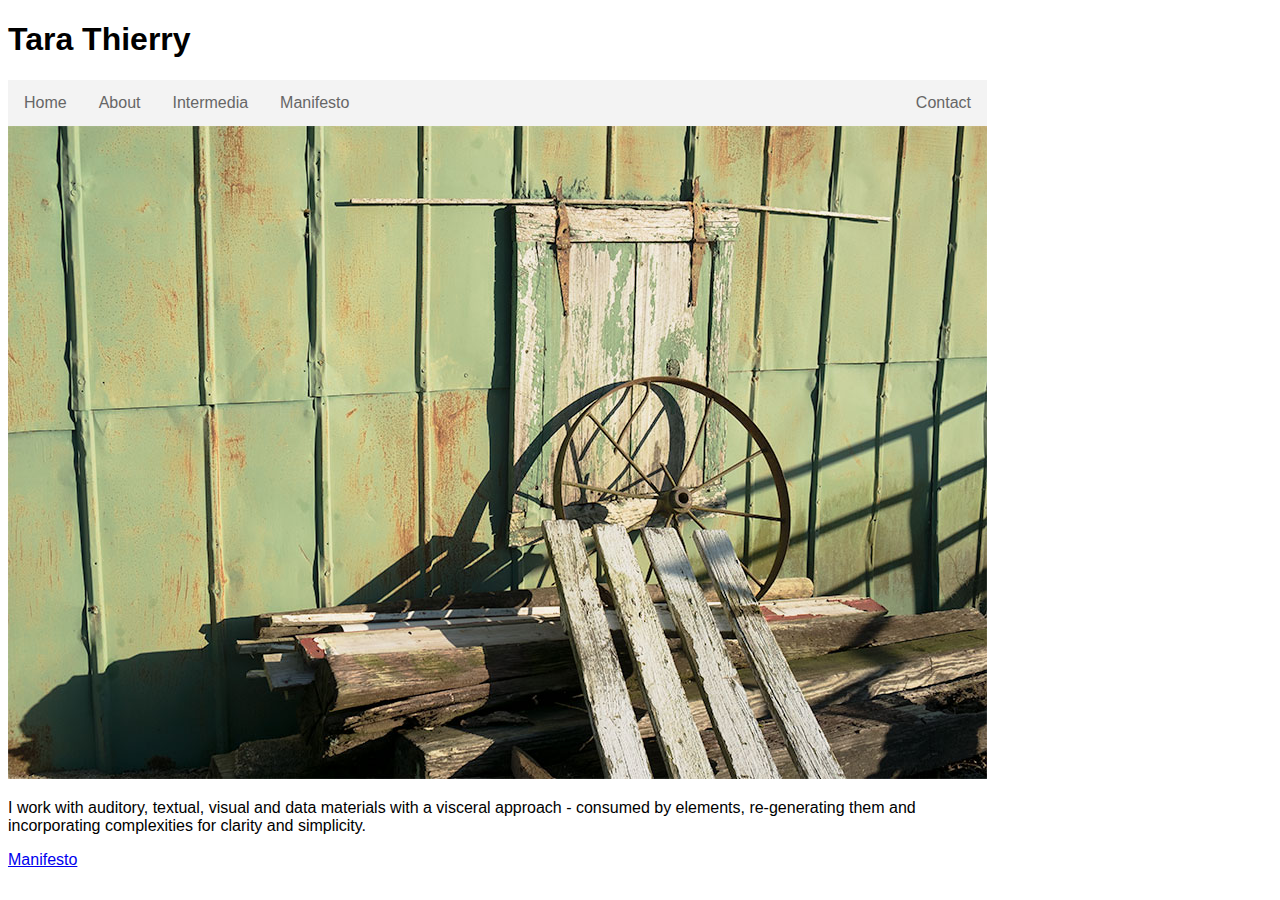
==== index.html @ 134b35c8 "Navbar, navigation, and format fixes; new img on index.html" ====
<!DOCTYPE html>
<html lang="en-US">
<head>
	 <title>Tara Thierry</title>
	 <meta charset="utf-8" />
	 <meta name="viewport" content="width=device-width, initial-scale=1.0"> 
	 <link = rel="stylesheet" type="text/css" href="CSS/styles.css">
	 <!-- 
	 script src=
	 logo
	-->
</head>
<body>
<h1>Tara Thierry</h1>
<!--
For nav same window w blurred bg?
nest doc links?
-->
<nav class="navbar">

	<ul class="navbar"> 
		<li> <a href = "index.html">Home</a></li>
		<li class="dropdown"> 
		<a href="javascript:void(0)" class="dropbtn">About</a>
    		<div class="dropdown-content">
				<a href="about.html">Bio</a>
				<a href="about.html#res">Resume</a>
			</div>
		</li>
	
		<!--Intermedia -->
		<nav id="intermedia">
		<li class="dropdown">
		<a href = "javascript:void(0)" class="dropbtn">Intermedia</a>
		    <div class="dropdown-content">
				<a href="gallery.html">Photography</a>
				<a href="vpoetry.html">Visual Poetry</a>
				<a href="performances.html">Performances</a>
			</div>
		</li>

		<li><a href = "manifesto.html">Manifesto</a></li>

		<li class="right"><a href = "contact.html">Contact</a></li> 
	</ul>

</nav>

<div>
	<img class = "preview" src="images/Abstracts/DSCF1606.jpg" alt="wood, wagon wheel against weathered shed wall" />
</div>

<div>
<p>I work with auditory, textual, visual and data materials with a visceral approach - consumed by elements, re-generating them and incorporating complexities for clarity and simplicity.</p>

<p><a href = "manifesto.html" target="_blank">Manifesto</a></p>

</div>

</body>
</html>
---- CSS/styles.css ----
body {
	font-family: "Century Gothic", "Futura", "Lucinda Sans", sans-serif;
	max-width: 979px;
	



}

/* Navigation Bar */
.navbar ul {
	list-style-type: none;
	margin: 0;
	padding: 0;
	overflow: hidden;
	background-color: #f3f3f3;
}

.navbar li {
		float: left;
	}

.navbar li a, .dropbtn {
		display: inline-block;
		color: #666;
		text-align: center;
		padding: 14px 16px;
		text-decoration: none;
	}

.navbar li a:hover, .dropdown:hover .dropbtn {
	background-color: #ddd; /* change bg color */
}

.navbar li.dropdown {
	display: inline-block;
}

.navbar .dropdown-content {
    display: none;
    position: absolute;
    background-color: #f9f9f9;
    min-width: 160px;
    box-shadow: 0px 8px 16px 0px rgba(0,0,0,0.2);
    z-index: 1;
}

.navbar .dropdown-content a {
    color: black;
    padding: 12px 16px;
    text-decoration: none;
    display: block;
    text-align: left;
}

.navbar .dropdown-content a:hover {background-color: #f1f1f1}

.navbar .dropdown:hover .dropdown-content {
    display: block;
}

.navbar li.right {
	float: right;
	
}

.center {
	margin: auto;
	width: 70%; 
	text-align: center;

}



/* tab spaces; Invoke with <tab#> Used <tab3> for resume*/
tab0  { position:absolute;left:25px;  }
tab1  { position:absolute;left:50px;  }
tab2  { position:absolute;left:75px;  }
tab3  { position:absolute;left:100px; }
tab4  { position:absolute;left:125px; }
tab5  { position:absolute;left:150px; }
tab6  { position:absolute;left:175px; }
tab7  { position:absolute;left:200px; }
tab8  { position:absolute;left:225px; }
tab9  { position:absolute;left:250px; }
tab10 { position:absolute;left:275px; }

/* Photography */
.gallery {
	background: #222; 
	margin: 0;

}

	.thumbnails {
		background: #222;
		margin: 0;
	}

	.thumbnails img {
		height: 80px;
		border: 4px solid #555;
		padding: 1px;
		margin: 10px 5px 10px 5px;
	}

	.thumbnails img:hover {
		border: 4px solid #00ccff;
		cursor:pointer;
	}

	.preview img {
		border: 4px solid #444;
		padding: 1px;
		width: 900px;
	}
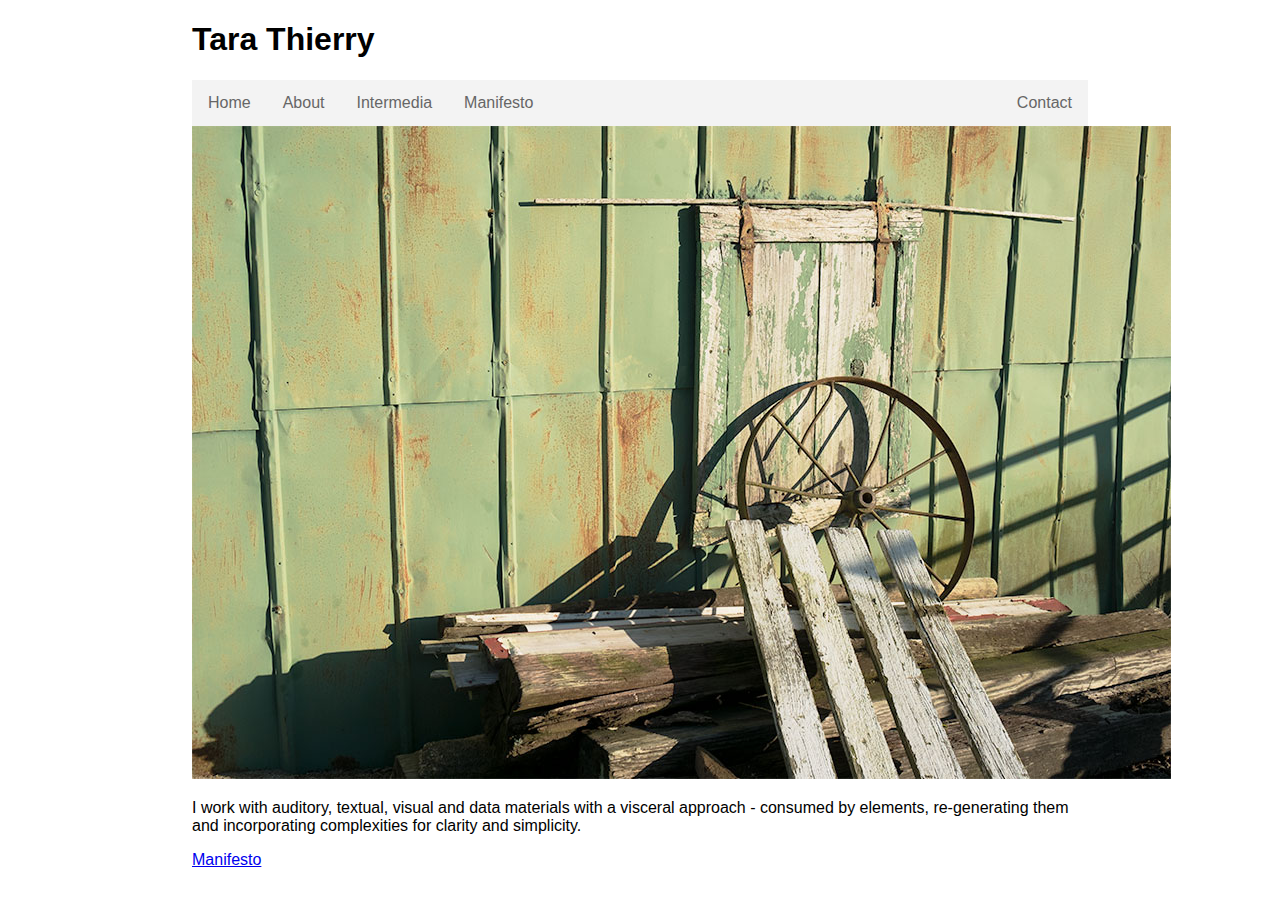
==== commit 048e2cc4: "Centered site" ====
--- a/index.html
+++ b/index.html
@@ -10,7 +10,7 @@
 	 logo
 	-->
 </head>
-<body>
+<body class="center">
 <h1>Tara Thierry</h1>
 <!--
 For nav same window w blurred bg?
@@ -53,7 +53,7 @@
 <div>
 <p>I work with auditory, textual, visual and data materials with a visceral approach - consumed by elements, re-generating them and incorporating complexities for clarity and simplicity.</p>
 
-<p><a href = "manifesto.html" target="_blank">Manifesto</a></p>
+<p><a href = "manifesto.html">Manifesto</a></p>
 
 </div>
 
--- a/CSS/styles.css
+++ b/CSS/styles.css
@@ -68,8 +68,12 @@
 .center {
 	margin: auto;
 	width: 70%; 
+	
+
+}
+
+.centertext {
 	text-align: center;
-
 }
 
 
@@ -79,7 +83,7 @@
 tab1  { position:absolute;left:50px;  }
 tab2  { position:absolute;left:75px;  }
 tab3  { position:absolute;left:100px; }
-tab4  { position:absolute;left:125px; }
+tab4  { position:relative;left:125px; }
 tab5  { position:absolute;left:150px; }
 tab6  { position:absolute;left:175px; }
 tab7  { position:absolute;left:200px; }
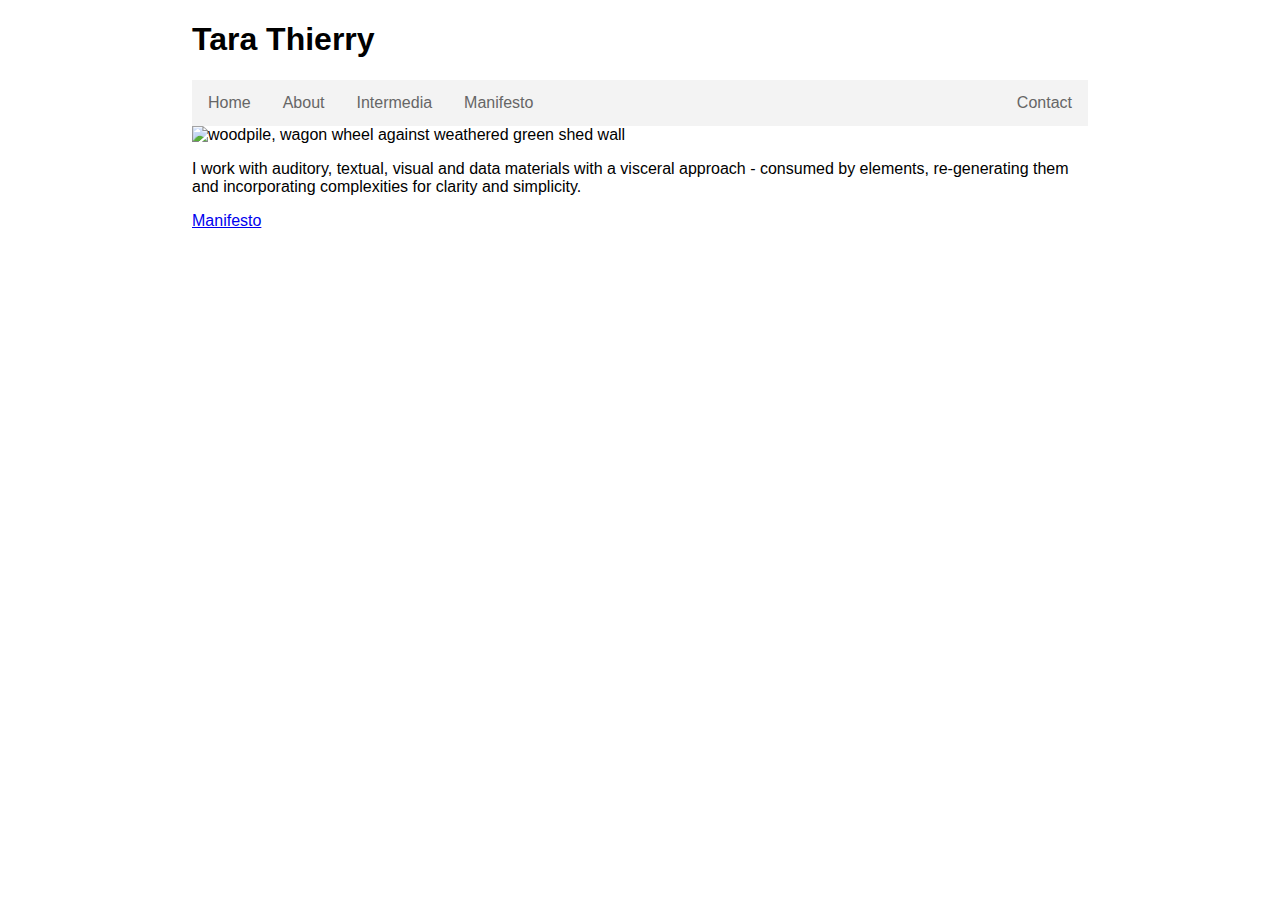
==== commit e418063b: "Improve image rendering for desktop; precursor to mobile" ====
--- a/index.html
+++ b/index.html
@@ -41,13 +41,19 @@
 
 		<li><a href = "manifesto.html">Manifesto</a></li>
 
-		<li class="right"><a href = "contact.html">Contact</a></li> 
+		<li class = "right"> <a href = "contact.html">Contact</a></li> 
+		
 	</ul>
 
 </nav>
 
 <div>
-	<img class = "preview" src="images/Abstracts/DSCF1606.jpg" alt="wood, wagon wheel against weathered shed wall" />
+	<picture>
+		
+	
+	<img class = "preview" "center" src="images/Abstracts/DSCF1606_lrg.jpg" alt="woodpile, wagon wheel against weathered green shed wall" />
+	<!-- class = "preview" -->
+	</picture>
 </div>
 
 <div>
--- a/CSS/styles.css
+++ b/CSS/styles.css
@@ -1,11 +1,14 @@
 
 body {
 	font-family: "Century Gothic", "Futura", "Lucinda Sans", sans-serif;
-	max-width: 979px;
+	max-width: 900px;
 	
+}
 
-
-
+img {
+	width: 900px;
+	max-width: 100%
+	height: auto;
 }
 
 /* Navigation Bar */
@@ -20,6 +23,10 @@
 .navbar li {
 		float: left;
 	}
+
+.navbar li.right {
+		float: right;
+}
 
 .navbar li a, .dropbtn {
 		display: inline-block;
@@ -60,23 +67,20 @@
     display: block;
 }
 
-.navbar li.right {
-	float: right;
-	
-}
+
 
 .center {
 	margin: auto;
 	width: 70%; 
-	
-
 }
 
 .centertext {
 	text-align: center;
 }
 
-
+.lefttext {
+	text-align: left;
+}
 
 /* tab spaces; Invoke with <tab#> Used <tab3> for resume*/
 tab0  { position:absolute;left:25px;  }
@@ -105,6 +109,7 @@
 
 	.thumbnails img {
 		height: 80px;
+		width: auto;
 		border: 4px solid #555;
 		padding: 1px;
 		margin: 10px 5px 10px 5px;
@@ -118,5 +123,7 @@
 	.preview img {
 		border: 4px solid #444;
 		padding: 1px;
-		width: 900px;
+		/*width: 900px;*/
+		max-width: 100%;
+		height: auto;
 	}
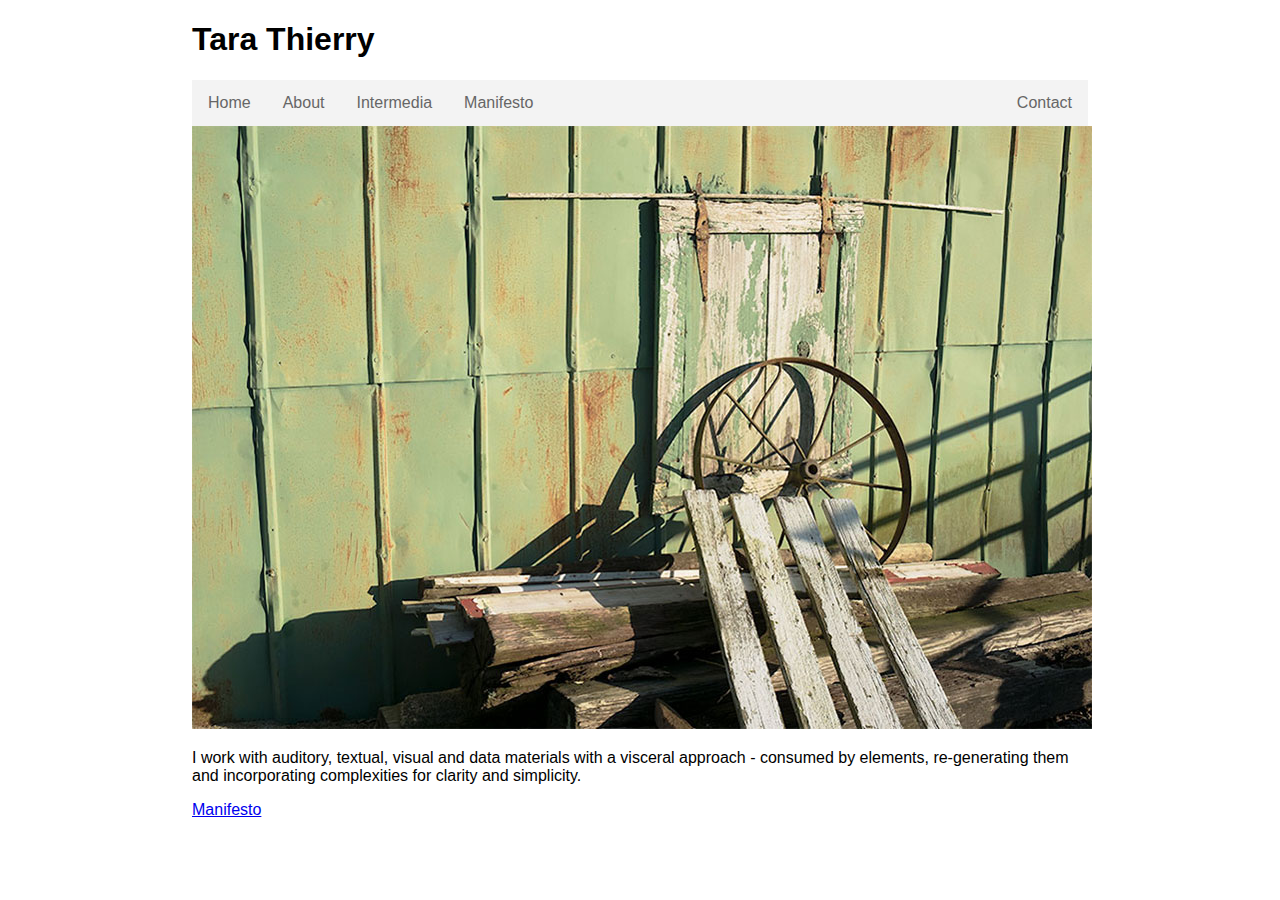
==== commit 390d5536: "updates to sync repo" ====
--- a/index.html
+++ b/index.html
@@ -51,7 +51,7 @@
 	<picture>
 		
 	
-	<img class = "preview" "center" src="images/Abstracts/DSCF1606_lrg.jpg" alt="woodpile, wagon wheel against weathered green shed wall" />
+	<img src="images/Abstracts/DSCF1606_lrg.jpg" alt="woodpile, wagon wheel against weathered green shed wall" />
 	<!-- class = "preview" -->
 	</picture>
 </div>
